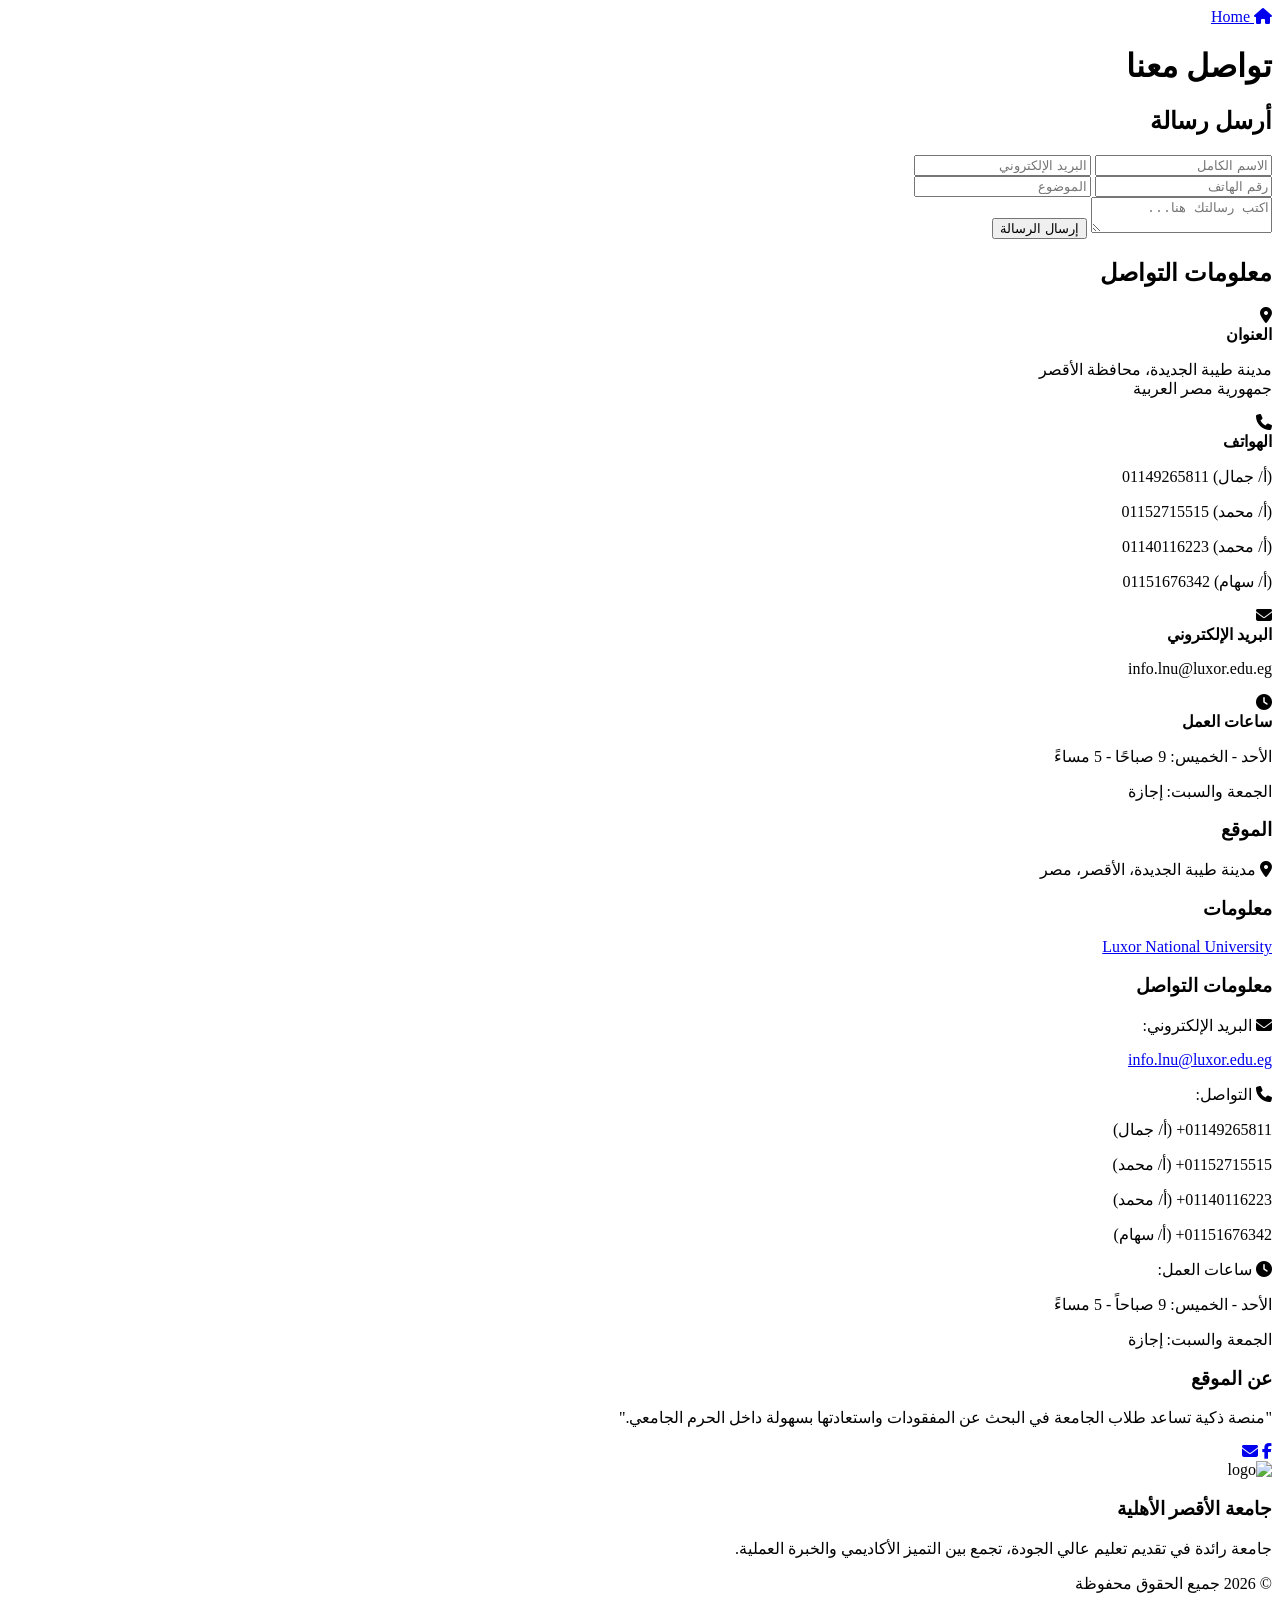
==== contact.html @ c0509b4e "Update contact.html" ====
<!doctype html>
<html lang="ar" dir="rtl">
  <head>
    <meta charset="UTF-8" />
    <meta name="viewport" content="width=device-width, initial-scale=1.0" />
    <title>Document</title>
    <link rel="stylesheet" href="contact.css" />
    <link
      rel="stylesheet"
      href="https://cdnjs.cloudflare.com/ajax/libs/font-awesome/6.5.0/css/all.min.css"
    />
    <link
      href="https://fonts.googleapis.com/css2?family=Cairo:wght@400;700&display=swap"
      rel="stylesheet"
    />
  </head>
  <body>
    <div class="header">
     <a href="index.html"  ><i class="fas fa-home"></i> Home</a>
        <h1>تواصل معنا</h1>
    </div>

    <div class="container">

      <form class="card form-card">
           <h2 class="form-title">أرسل رسالة</h2>
            <div class="row">
                <input type="text" placeholder="الاسم الكامل">
                <input type="email" placeholder="البريد الإلكتروني">
            </form>

            <div class="row">
                <input type="text" placeholder="رقم الهاتف">
                <input type="text" placeholder="الموضوع">
            </div>

            <textarea placeholder="اكتب رسالتك هنا..."></textarea>

          <button type="submit">إرسال الرسالة</button>
        </div>

        <div class="card info-card">
            <h2>معلومات التواصل</h2>

            <div class="info-item">
                <i class="fa-solid fa-location-dot"></i>
                <div>
                    <strong>العنوان</strong>
                    <p>مدينة طيبة الجديدة، محافظة الأقصر<br>جمهورية مصر العربية</p>
                </div>
            </div>

            <div class="info-item">
                <i class="fa-solid fa-phone"></i>
                <div>
                    <strong>الهواتف</strong>
                    <p>(أ/ جمال) 01149265811</p>
                    <p>(أ/ محمد) 01152715515</p>
                    <p>(أ/ محمد) 01140116223</p>
                    <p>(أ/ سهام) 01151676342</p>
                </div>
            </div>

            <div class="info-item">
                <i class="fa-solid fa-envelope"></i>
                <div>
                    <strong>البريد الإلكتروني</strong>
                    <p>info.lnu@luxor.edu.eg</p>
                </div>
            </div>

            <div class="info-item">
                <i class="fa-solid fa-clock"></i>
                <div>
                    <strong>ساعات العمل</strong>
                    <p>الأحد - الخميس: 9 صباحًا - 5 مساءً</p>
                    <p>الجمعة والسبت: إجازة</p>
                </div>
            </div>
        </div>

    </div>
    <footer class="footer">
      <div class="footer-container">
       
        <div class="footer-box">
          <h3>الموقع</h3>
          <p>
            <i class="fas fa-map-marker-alt"></i> مدينة طيبة الجديدة، الأقصر،
            مصر
          </p>

          <div class="extra-info">
            <h3 class="orange-title">معلومات</h3>
            <a href="https://lnu.luxor.edu.eg/contact" class="university-link"
              >Luxor National University</a
            >
          </div>
        </div>

        <div class="footer-box">
          <h3>معلومات التواصل</h3>

          <p class="contact-label">
            <i class="fa-solid fa-envelope"></i> البريد الإلكتروني:
          </p>
          <p>
            <a href="mailto:info.lnu@luxor.edu.eg">info.lnu@luxor.edu.eg</a>
          </p>

          <p class="contact-label">
            <i class="fa-solid fa-phone"></i> التواصل:
          </p>
          <p class="phone">01149265811+ <span>(أ/ جمال)</span></p>
          <p class="phone">01152715515+ <span>(أ/ محمد)</span></p>
          <p class="phone">01140116223+ <span>(أ/ محمد)</span></p>
          <p class="phone">01151676342+ <span>(أ/ سهام)</span></p>

          <p class="contact-label">
            <i class="fa-solid fa-clock"></i> ساعات العمل:
          </p>
          <p class="time">الأحد - الخميس: 9 صباحاً - 5 مساءً</p>
          <p class="time">الجمعة والسبت: إجازة</p>
        </div>

        <div class="footer-box">
          <h3>عن الموقع</h3>
          <p>
            "منصة ذكية تساعد طلاب الجامعة في البحث عن المفقودات واستعادتها
            بسهولة داخل الحرم الجامعي."
          </p>

          <div class="social">
            <a href="#" class="facebook-icon"
              ><i class="fab fa-facebook-f"></i
            ></a>
            <a href="#" class="email-icon"><i class="fas fa-envelope"></i></a>
          </div>
        </div>
      </div>

      <div class="bottom">
        <div class="footer-box center">
          <img src="ulogo (2).png" alt="logo" class="logo" />

          <h3>جامعة الأقصر الأهلية</h3>

          <p>
            جامعة رائدة في تقديم تعليم عالي الجودة، تجمع بين التميز الأكاديمي
            والخبرة العملية.
          </p>
        </div>
        <p>© 2026 جميع الحقوق محفوظة</p>
      </div>
    </footer>
  </body>
</html>
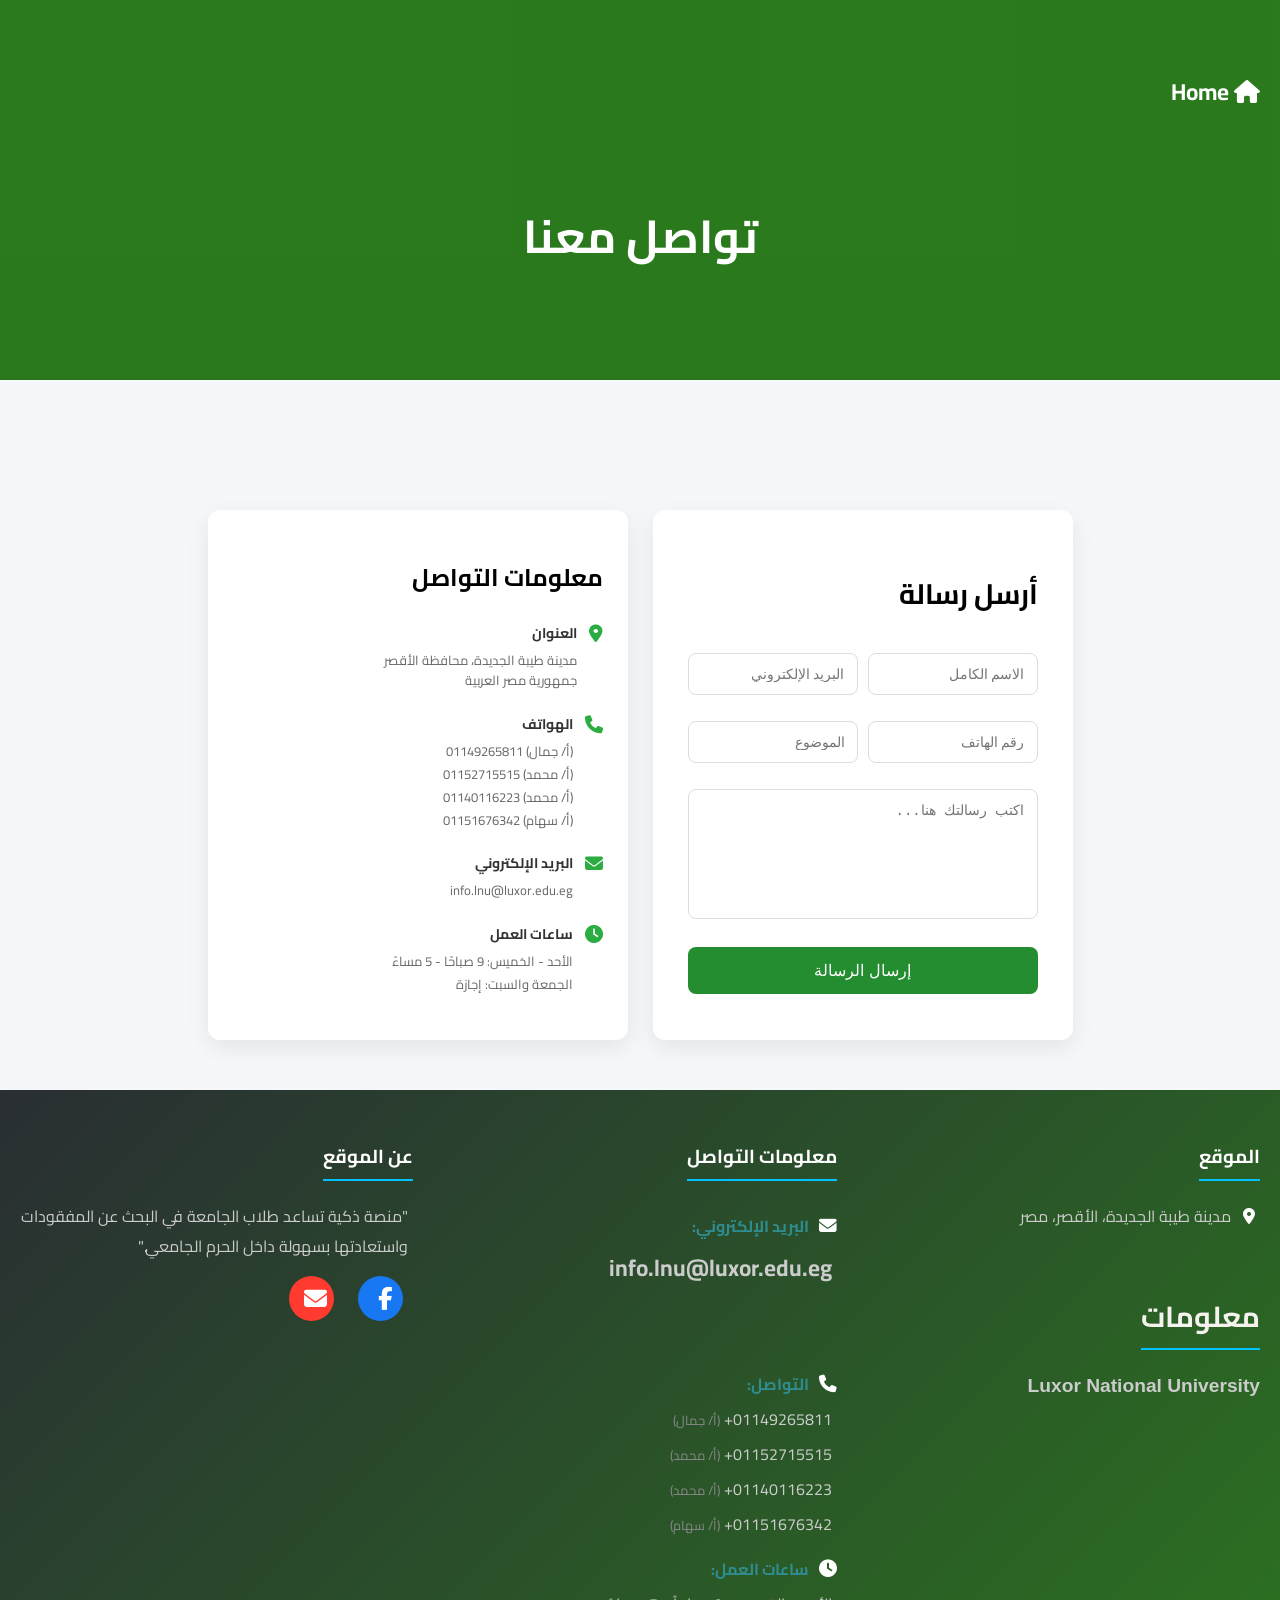
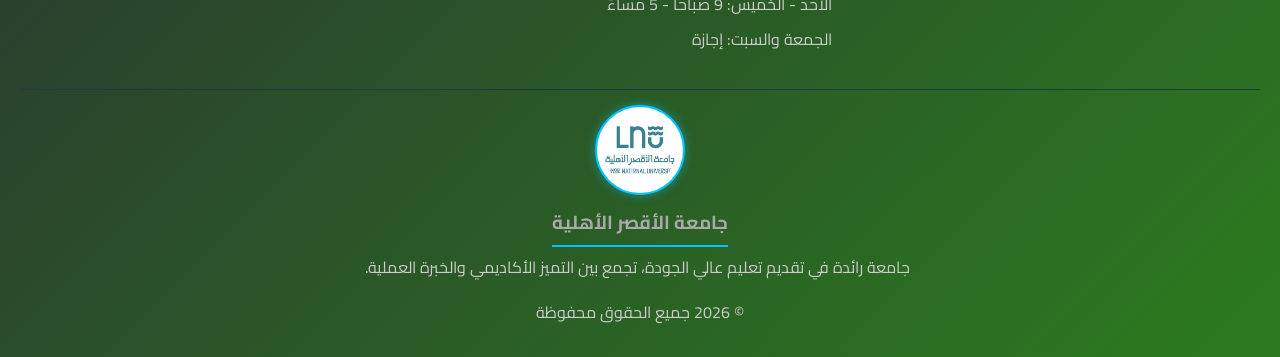
==== commit eccd9849: "first commit" ====
--- a/contact.html
+++ b/contact.html
@@ -16,7 +16,7 @@
   </head>
   <body>
     <div class="header">
-     <a href="index.html"  ><i class="fas fa-home"></i> Home</a>
+     <a href="learn.html"  ><i class="fas fa-home"></i> Home</a>
         <h1>تواصل معنا</h1>
     </div>
 
@@ -154,4 +154,4 @@
       </div>
     </footer>
   </body>
-</html>
+</html>
--- a/contact.css
+++ b/contact.css
@@ -0,0 +1,349 @@
+* {
+  box-sizing: border-box;
+}
+body {
+  margin: 0;
+  font-family: "Cairo", sans-serif;
+  background-color: #f5f7fa;
+ 
+}
+/* ====================== */
+
+/* للكلام الإنجليزي */
+.en{
+    direction: ltr;
+    text-align: left;
+    display: inline-block;
+} 
+/* =========================== */
+.header,a {
+    text-decoration: none;
+    color: white;
+    font-size: 23px;
+    font-weight: bold;
+    display: block;
+  
+    text-align: right;
+    margin-bottom: 80px;
+    
+}
+.header {
+  background-color: #186f09e9;
+  color: white;
+  text-align: center;
+  padding: 70px 20px;
+  animation: fadeDown 1s ease;
+  position: relative;
+}
+.header h2 {
+  margin: 0;
+  font-size: 32px;
+}
+.container {
+  display: flex;
+  justify-content: center;
+  gap: 25px;
+  padding: 50px 20px;
+  flex-wrap: wrap;
+}
+.card {
+  background: white;
+  border-radius: 12px;
+  padding: 25px;
+  width: 100%;
+  max-width: 420px;
+  box-shadow: 0 8px 25px rgba(0, 0, 0, 0.08);
+  transition: 0.3s;
+}
+.card:hover {
+  transform: translateY(-5px);
+}
+.card h3 {
+  margin-bottom: 20px;
+  border-bottom: 2px solid #eee;
+  padding-bottom: 10px;
+}
+.row {
+  display: flex;
+  gap: 10px;
+  flex-wrap: wrap;
+}
+.row input {
+  flex: 1;
+  min-width: 150px;
+}
+input,
+textarea {
+  width: 100%;
+  padding: 12px;
+  margin: 8px 0;
+  border-radius: 8px;
+  border: 1px solid #ddd;
+  font-size: 14px;
+  transition: 0.3s;
+  outline: none;
+}
+input:focus,
+textarea:focus {
+  border-color:#186f09e9;
+
+  outline: none;
+  box-shadow: 0 0 5px rgba(62, 161, 84, 0.849);
+}
+textarea {
+  height: 130px;
+  resize: none;
+}
+button {
+  width: 100%;
+  padding: 14px;
+  background-color: #238d2f;
+  color: white;
+  border: none;
+  border-radius: 8px;
+  font-size: 16px;
+  cursor: pointer;
+  margin-top: 10px;
+  transition: 0.3s;
+}
+button:hover {
+  background-color:#186f09e9;
+}
+.info-card {
+  width: 320px;
+  flex: 1;
+}
+.form-card {
+  flex: 2.2;
+  padding: 35px; /* يخليها أكبر من التانية */
+}
+.info-item {
+  display: flex;
+  align-items: flex-start;
+  gap: 12px;
+  margin: 18px 0;
+}
+.info-item i {
+  color: #2bad41;
+  font-size: 18px;
+  margin-top: 5px;
+}
+.info-item strong {
+  display: block;
+  font-size: 14px;
+  margin-bottom: 4px;
+  color: #333;
+}
+.form-title {
+  font-size: 28px;
+  margin-bottom: 25px;
+}
+.info-item p {
+  margin: 2px 0;
+  font-size: 13px;
+  color: #666;
+  line-height: 1.6;
+}
+
+/* شات عملها كد بس عموما انا م فهماها Animationبصي ي اسماء دي  */
+@keyframes fadeDown {
+  from {
+    opacity: 0;
+    transform: translateY(-30px);
+  }
+  to {
+    opacity: 1;
+    transform: translateY(0);
+  }
+}
+
+/*  اهي بس للنص الاول عشان انا عملت كل واحده واحدها وبعدين حطيتهم مع بعضResponsive ودي */
+@media (max-width: 900px) {
+  .container {
+    flex-direction: column;
+    align-items: center;
+    justify-content: center;
+    gap: 30px;
+    padding: 40px 15px;
+  }
+
+  .card {
+    width: 100%;
+    max-width: 500px;
+  }
+}
+/* دي بدايه النص اللي من تحت */
+.footer {
+  background: linear-gradient(135deg, #292e33, #186f09e9);
+  color: #fff;
+  padding: 30px 20px 20px;
+}
+.footer-container {
+  display: flex;
+  justify-content: space-between;
+  flex-wrap: wrap;
+  gap: 30px;
+}
+.footer-box {
+  flex: 1;
+  min-width: 250px;
+}
+.footer h3 {
+  margin-bottom: 15px;
+  border-bottom: 2px solid #00c3ff;
+  display: inline-block;
+  padding-bottom: 5px;
+}
+.footer p {
+  margin: 10px 0;
+  color: #ccc;
+}
+.footer i {
+  color: #fff;
+  margin-left: 8px;
+}
+.phone {
+  cursor: pointer;
+  transition: 0.3s;
+}
+.phone span {
+  font-size: 13px;
+  color: #888;
+}
+.phone:hover {
+  color: #00c3ff;
+  transform: translateX(-5px);
+}
+.phone:hover i {
+  text-shadow: 0 0 10px #00c3ff;
+}
+.footer a {
+  color: #ccc;
+  text-decoration: none;
+}
+.footer a:hover {
+  color: #00c3ff;
+}
+.social {
+  margin-top: 15px;
+}
+.social a {
+  display: inline-flex;
+  justify-content: center;
+  align-items: center;
+  width: 45px;
+  height: 45px;
+  background: #1a2f45;
+  border-radius: 50%;
+  margin-right: 10px;
+  color: #fff;
+  transition: 0.3s;
+  margin-left: 10px;
+}
+.social a:hover {
+  background: #00c3ff;
+  transform: scale(1.1);
+}
+.social a.facebook-icon {
+  background-color: #1877f2;
+}
+.social a.email-icon {
+  background-color: #ff3b30;
+}
+.bottom {
+  text-align: center;
+  margin-top: 30px;
+  border-top: 1px solid #1f3a50;
+  padding-top: 15px;
+  color: #aaa;
+}
+.center {
+  text-align: center;
+}
+.logo {
+  width: 90px;
+  height: 90px;
+  object-fit: contain;
+  margin-bottom: 10px;
+  background: #fff;
+  padding: 6px;
+  border-radius: 50%;
+  border: 2px solid #00c3ff;
+  box-shadow: 0 0 10px rgba(0, 195, 255, 0.5);
+  transition: 0.3s;
+  animation: glow 2s infinite alternate;
+  /* دي مخليه السطوع اللي ع اللوجو ولو عايزه تشيليها مفيش مشكله */
+}
+/* بصي دي بتعمل شويه حركات كده  */
+.logo:hover {
+  transform: scale(1.1);
+}
+.center h3 {
+  margin-top: 5px;
+}
+/*   بصي دي بنضيفها كحاجه تبين الصفحه حلوه يعني اللي مخليه اللوجو ينور عموما */
+@keyframes glow {
+  from {
+    box-shadow: 0 0 5px #00c3ff;
+  }
+  to {
+    box-shadow: 0 0 20px #00c3ff;
+  }
+}
+.center {
+  display: flex;
+  flex-direction: column;
+  align-items: center;
+  text-align: center;
+}
+.center h3 {
+  margin: 0;
+}
+.extra-info {
+  margin-top: 30px;
+}
+.orange-title {
+  color: #f5f2ef;
+  font-size: 1.8rem;
+  margin-bottom: 10px;
+  font-weight: bold;
+}
+.university-link {
+  color: #ffffff;
+  text-decoration: none;
+  font-size: 1.2rem;
+  padding-bottom: 2px;
+  display: inline-block;
+  font-family: Arial, sans-serif;
+}
+/* عشان اغير اللون اول م احط الماوس */
+.university-link:hover {
+  color: #00bcd4;
+  border-color: #00bcd4;
+}
+.extra-info a {
+  display: block;
+  margin-top: 10px;
+}
+.contact-label {
+  color: #308d8f !important;
+  font-weight: bold;
+  margin-top: 15px !important;
+  margin-bottom: 5px !important;
+  display: flex;
+  align-items: center;
+  gap: 10px;
+}
+/* حاولي تستنتجيها لما ترني عشان نلغي الخلفية الدائرية للأيقونات اللي جنب الكلمات دي بس وبتاعت ايمبورتانت شات قالي بس مش عارفه لازمتها الصراحه*/
+.contact-label i {
+  background: transparent !important;
+  box-shadow: none !important;
+  width: auto !important;
+  height: auto !important;
+  margin: 0 !important;
+  font-size: 1.1rem;
+}
+.footer-box p:not(.contact-label) {
+  padding-right: 5px; 
+  margin: 5px 0;
+}
